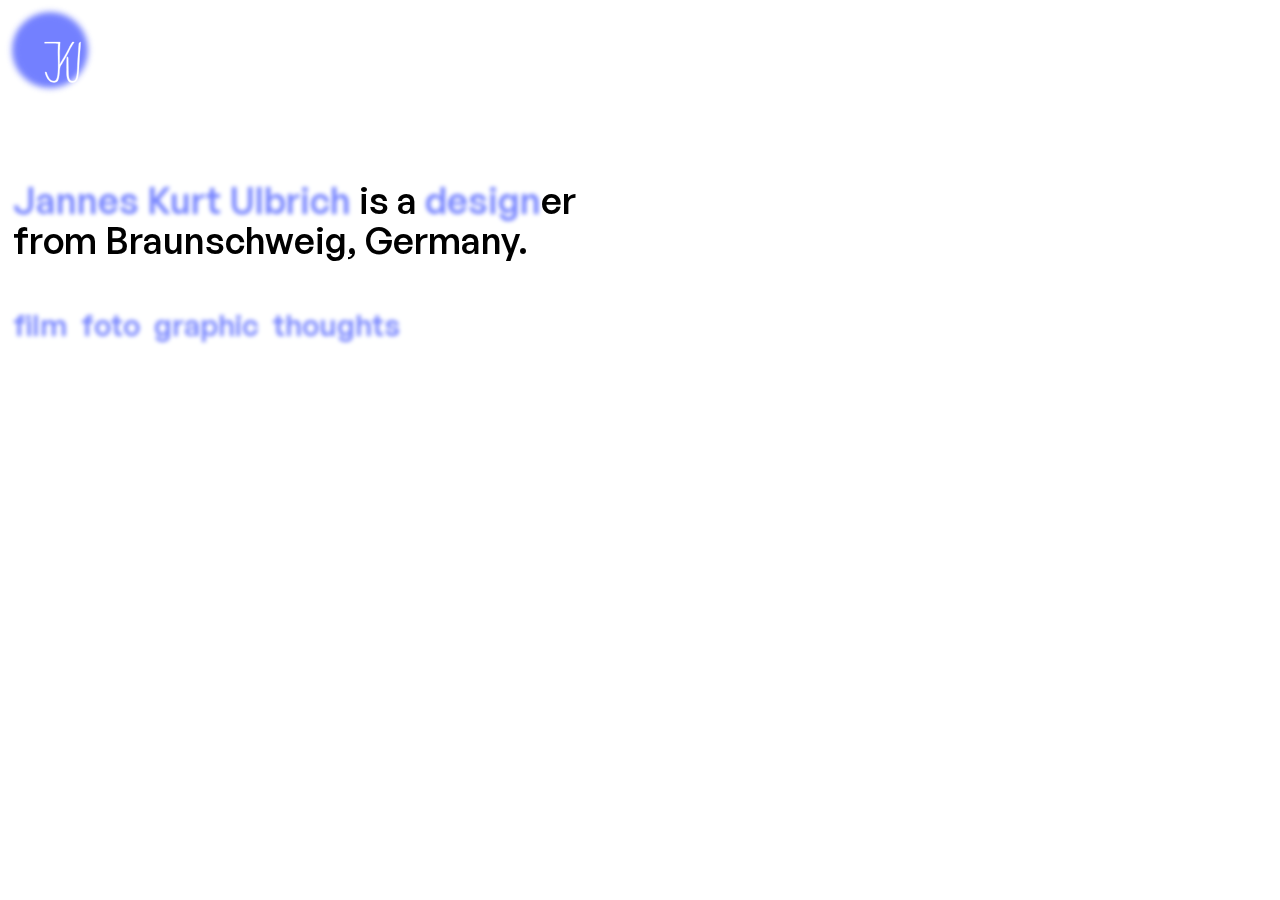
==== index.html @ 19713301 "Add files via upload" ====
<!DOCTYPE html>
<html lang="en" dir="ltr">
  <head>
    <meta charset="utf-8">
    <title>Jannes Kurt Ulbrich</title>
    <link rel="stylesheet" href="css/style.css">
    <meta name="viewport" content="width=device-width, initial-scale=1">
  </head>


<body>
  <!-- Opener -->
  <!-- <div class="hallo">
    <div class="wall"></div>
    <p class="hallo">enter</p>
    <p class="enter">to enter this place you better find the door</p>
  </div> -->
  <!-- Opener -->

  <a href="hello.html"><img class="logo" src="img/LogoVersuch.svg" alt=""></a>

  <!-- Startseite -->
  <div class="info-home">
    <p class="description"><a class="about" href="about.html">Jannes Kurt Ulbrich</a> is a <a class="randomproject">design</a>er<br>
    from Braunschweig, Germany.<br></p>
    <!-- Navigation -->
    <p class="nav">
      <a class="nav" href="#">film</a>
      <a class="nav" href="#">foto</a>
      <a class="nav" href="#">graphic</a>
      <a class="nav" href="#">thoughts</a>
    </p>
  </div>
  <!-- <a href="">work</a>ing in the field for about 3 days.</p> -->


  <!-- Projekte -->

  <div class="projekte-home">
    <div class="citylandscapes"><img src="img/foto/citylandscapes/bluegreen.png" alt=""></div>
    <div class="standderdinge"><img src="img/foto/standderdinge/ampel.jpg" alt=""></div>
    <div class="sicknwrong"><video autoplay muted loop src="vid/sicknwrong.mp4"></video>
    </div>
  </div>

  <div class="projekte-descr">
    <h1 class="projekt-home citylandscapes">City Landscapes</h1>
    <p class="projekt-home citylandscapes">Green Cities are beautiful cities. But how can we reintegrate nature into our cities?<br><a class="more" href="#">more</a></p>

    <h1 class="projekt-home standderdinge">Stand der Dinge</h1>
    <p class="projekt-home standderdinge">Walking through your neighbourhood there are many things you can see. It struck me how many people put out boxes with trash in it for other peope to collect. Thing have a live on their own.<br><a class="more" href="#">more</a></p>

    <h1 class="projekt-home sicknwrong">Sick N' Wrong</h1>
    <p class="projekt-home sicknwrong">Mock-Up Trailer for an special film festival.<br><a class="more" href="#">more</a></p>
  </div>
  <!-- Projekte -->


</body>


<script src="js/script.js"></script>
<script src="js/randomproject.js"></script>
---- css/style.css ----
* {
  margin: 0;
  box-sizing: border-box;
  cursor: url('../img/cursor.png'), auto;
}

@-moz-document url-prefix() {
  html, body {scrollbar-width: none;}
}

@font-face {
  font-family: 'GeneralSans-Medium';
  src: url('../fonts/GeneralSans-Medium.woff2') format('woff2'),
       url('../fonts/GeneralSans-Medium.woff') format('woff'),
       url('../fonts/GeneralSans-Medium.ttf') format('truetype');
       font-weight: 500;
       font-display: swap;
       font-style: normal;
}
@font-face {
  font-family: 'GeneralSans-Variable';
  src: url('../fonts/GeneralSans-Variable.woff2') format('woff2');
       font-weight: 200 700;
       font-display: swap;
       font-style: normal;
}



/* Allgemein */
p {
  /* font-family: Favorit; */
  font-family: GeneralSans-Variable;
  font-variation-settings: 'wght' 540.0;
}

a {
  text-decoration: none;
  /* color: #7381FF; */
  cursor: url('../img/cursor_pointer.png'), auto;

  color: transparent;
  text-shadow: 0 0 4px rgba(115,129,255,1);

  /* color: transparent;
  text-shadow: 0 0 5px rgba(115,129,255,0.5); */

  -webkit-touch-callout: none;
  -webkit-user-select: none;
  -khtml-user-select: none;
  -moz-user-select: none;
  -ms-user-select: none;
  user-select: none;
}
a:hover {
  /* color: #ffff00; */
  color: #7381FF;
  text-shadow: none;
}
p::selection {
  background-color: #000;
  color: #fff;
}
br::selection {
  background-color: #000;
}
a::selection {
  background-color: #000;
}

h1 {
  /* font-family: Favorit; */
  font-family: GeneralSans-Variable;
  font-weight: 800;
  font-size: calc(10px + (20 - 10) * ((100vw - 420px) / (1920 - 420)));
}
h1::selection {
  background-color: #000;
  text-decoration: underline;
}

/* span.wordshadow {
  color: transparent;
  text-shadow: 0 0 4px rgba(115,129,255,1); */
  /* text-shadow: 0 0 4px rgba(0,0,0,1); */
/* }
span::selection {
  background-color: #000;
  color: #fff;
} */
/* Allgemein */


/* div.hallo {
  position: absolute;
  width: 100vw;
  height: 100vh;
} */

/* Opener */
p.hallo {
  position: fixed;
  top: 30%;
  left: 50%;
  font-size: 7vw;
  transform: translate(-50%, -50%);
  color: #fff;
  background-color: #000;
  display: block;
  opacity: 0%;
  transition: opacity 0.15s ease-in;
}
p.hallo:hover {
  /* background-color: #000; */
  color: #fff;
  opacity: 100%;
}
a.hallo {
  color: #fff;
}
a.hallo:hover {
  color: #fff;
}

div.wall {
  position: absolute;
  top: 0;
  width: 100vw;
  height: 100vh;
  background-color: #ffff00;
  cursor: url('../img/cursorblack.png'), auto;
}

p.enter {
  position: absolute;
  color: #fff;
  top: 50%;
  left: 50%;
  transform: translate(-50%, -50%);
  cursor: url('../img/cursorblack.png'), auto;
}
/* Opener */
p.skip {
  position: fixed;
  bottom: 1%;
  left: 1%;
}
p.skip a {
  color: #000;
  text-shadow: none;
  z-index: 1;
}

img.logo {
  /* display: none; */
  position: fixed;
  top: 0;
  left: 0;
  /* animation-duration: 3s;
  animation-name: logoMove; */
  width: 100px;
  cursor: url('../img/cursor_pointer.png'), auto;
}

/* @keyframes logoMove {
  from {
    left: 0;
    width: 100px;
  }
  to {
    left: 900px;
    width: 20px;
  }
} */


/* Beschreibung Homepage */
div.info-home {
  position: fixed;
  top: 20%;
}
p.description {
  margin-left: 1vw;
  /* font-family: Favorit; */
  font-family: GeneralSans-Variable;
  font-size: calc(25px + (45 - 25) * ((100vw - 420px) / (1920 - 420)));
  /* color: #7381FF; */
  line-height: 110%;
  /* margin-left: 100px; */
  cursor: url('../img/cursor.png'), auto;
}
/* Navigation */
p.nav {
  margin-top: 45px;
  margin-left: 1vw;
  /* margin-top: 10px; */
  /* font-size: calc(25px + (45 - 25) * ((100vw - 420px) / (1920 - 420))); */
  font-size: calc(20px + (37 - 20) * ((100vw - 420px) / (1920 - 420)));
}
a.nav {
  margin-right: 8px;
}

/* PROJEKTE-HOME */
/* allgemein */
div.projekte-home {
  position: absolute;
  z-index: -1;
  display: flex;
  top: 15vh;
  right: 1vw;
  width: 70vw;
  height: 80vh;
  /* background-color: #ffff00; */
}
div.projekte-home div {
  position: absolute;
  /* display: flex; */
  width: 100%;
  height: 100%;
}
div.projekte-home img {
  position: relative;
  margin: auto;
  vertical-align: middle;
  max-width: 100%;
  max-height: 100%;
}
div.projekte-home video {
  position: relative;
  margin: auto;
  vertical-align: middle;
  max-width: 100%;
  max-height: 100%;
}

div.projekte-descr {
  /* background-color: #ffff00; */
  width: 20vw;
  height: 30vh;
  margin-left: 1vw;
  margin-top: 50vh;
  font-size: calc(10px + (20 - 10) * ((100vw - 420px) / (1920 - 420)));
}

a.more {
  font-weight: bold;
}

/* allgemein */
/* citylandscapes */
.citylandscapes {display: none;}
/* Stand der Dinge */
.standderdinge {display: none;}
/* Sick N Wrong */
.sicknwrong {display: none;}

/* PROJEKTE HOME */


/* Homepage */

/* ABOUT */
div.about {
  position: fixed;
  top: 20%;
}
p.cv {
  margin-left: 1vw;
  margin-top: 40px;
  font-family: GeneralSans-Variable;
  font-size: calc(15px + (30 - 15) * ((100vw - 420px) / (1920 - 420)));
  /* color: #7381FF; */
  line-height: 110%;
}
p.awards {
  margin-left: 2.5vw;
  margin-top: 60px;
  font-size: calc(15px + (30 - 15) * ((100vw - 420px) / (1920 - 420)));
  line-height: 110%;
}
p.more {
  margin-left: 4vw;
  margin-top: 60px;
  font-size: calc(15px + (30 - 15) * ((100vw - 420px) / (1920 - 420)));
  line-height: 110%;
}

div.action {
  padding-left: 15vw;
  padding-top: 90vh;
  position: relative;
  z-index: -1;
  padding-bottom: 100vh;
}
div.actionimage {
  /* position: absolute; */
  width: 30vw;
  max-height: 60vh;
  margin-bottom: 40vh;
}
div.actionimage img {
  position: relative;
  max-width: 100%;
  max-height: 100%;
}
div.img2 {
  margin-left: 40vw;
}
div.vid1 video {
  width: 30vw;
}
/* ABOUT */
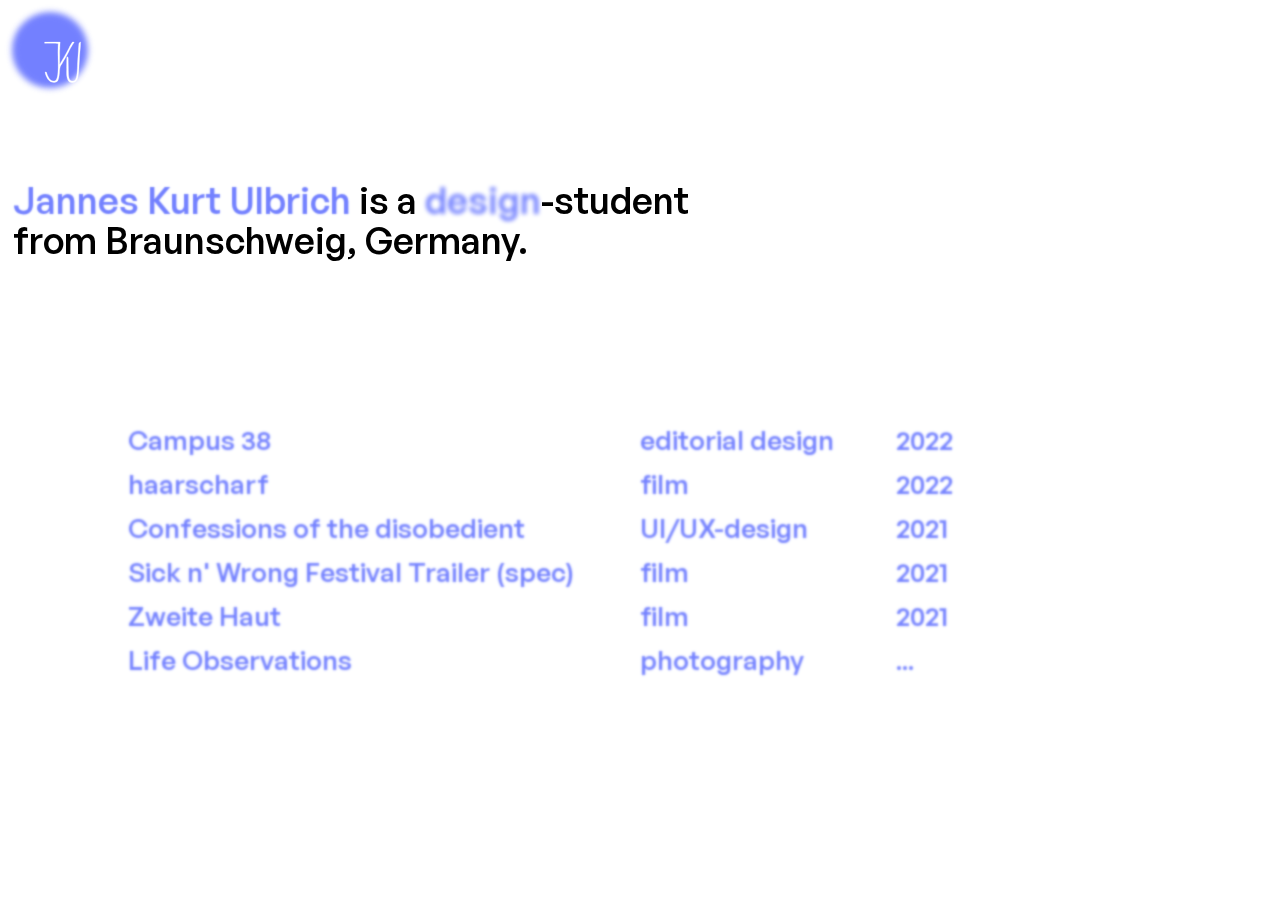
==== commit f2be8b2e: "Add files via upload" ====
--- a/index.html
+++ b/index.html
@@ -9,28 +9,39 @@
 
 
 <body>
-  <!-- Opener -->
-  <!-- <div class="hallo">
-    <div class="wall"></div>
-    <p class="hallo">enter</p>
-    <p class="enter">to enter this place you better find the door</p>
-  </div> -->
-  <!-- Opener -->
 
   <a href="hello.html"><img class="logo" src="img/LogoVersuch.svg" alt=""></a>
 
   <!-- Startseite -->
-  <div class="info-home">
-    <p class="description"><a class="about" href="about.html">Jannes Kurt Ulbrich</a> is a <a class="randomproject">design</a>er<br>
-    from Braunschweig, Germany.<br></p>
-    <!-- Navigation -->
-    <p class="nav">
-      <a class="nav" href="#">film</a>
-      <a class="nav" href="#">foto</a>
-      <a class="nav" href="#">graphic</a>
-      <a class="nav" href="#">thoughts</a>
-    </p>
-  </div>
+    <div class="home-content">
+      <p class="description"><a class="about" href="about.html">Jannes Kurt Ulbrich</a> is a <a class="randomproject">design</a>-student<br>from Braunschweig, Germany.<br></p>
+      <!-- Navigation -->
+      <!-- <p class="nav">
+        <a class="nav" href="#">film</a>
+        <a class="nav" href="#">foto</a>
+        <a class="nav" href="#">graphic</a>
+        <a class="nav" href="#">thoughts</a>
+      </p> -->
+      <div class="projects">
+        <!-- Campus38 -->
+        <p id="link-C38"><a class="p-campus38" href="#"><span class="title">Campus 38</span><span class="class">editorial design</span>2022</a></p>
+        <!-- haarscharf -->
+        <p id="link-hs"><a class="p-haarscharf" href="#"><span class="title">haarscharf</span><span class="class">film</span>2022</a></p>
+        <!-- Confessions of the Disobdient -->
+        <p id="link-conf"><a class="p-confessions" href="#"><span class="title">Confessions of the disobedient</span><span class="class">UI/UX-design</span>2021</a></p>
+        <!-- Sick n' Wrong -->
+        <p id="link-snw"><a class="p-sicknwrong" href="#"><span class="title" id="p-sicknwrong">Sick n' Wrong Festival Trailer (spec)</span><span class="class">film</span>2021</a></p>
+        <!-- Zweite Haut -->
+        <p id="link-zh"><a class="p-sicknwrong" href="#"><span class="title">Zweite Haut</span><span class="class">film</span>2021</a></p>
+        <!-- Life Observations -->
+        <p id="link-lo"><a class="p-sicknwrong" href="#"><span class="title">Life Observations</span><span class="class">photography</span>...</a></p>
+      </div>
+    </div>
+
+    <!-- <div class="home-preview"> -->
+      <div class="pre pre-hs"><img src="img/haarscharf/hs.gif" alt=""></div>
+      <div class="pre pre-snw"><img src="img/snw/snw.gif" alt=""></div>
+      <div class="pre pre-zh"><img src="img/zweiteHaut/zh.gif" alt=""></div>
   <!-- <a href="">work</a>ing in the field for about 3 days.</p> -->
 
 
@@ -61,3 +72,4 @@
 
 <script src="js/script.js"></script>
 <script src="js/randomproject.js"></script>
+<script src="js/preview.js"></script>
--- a/css/style.css
+++ b/css/style.css
@@ -29,7 +29,7 @@
 
 /* Allgemein */
 p {
-  /* font-family: Favorit; */
+  font-family: Favorit;
   font-family: GeneralSans-Variable;
   font-variation-settings: 'wght' 540.0;
 }
@@ -41,6 +41,7 @@
 
   color: transparent;
   text-shadow: 0 0 4px rgba(115,129,255,1);
+  /* text-shadow: 0 0 4px rgba(0,0,0,1); */
 
   /* color: transparent;
   text-shadow: 0 0 5px rgba(115,129,255,0.5); */
@@ -55,6 +56,7 @@
 a:hover {
   /* color: #ffff00; */
   color: #7381FF;
+  /* color: #000; */
   text-shadow: none;
 }
 p::selection {
@@ -175,7 +177,7 @@
 
 
 /* Beschreibung Homepage */
-div.info-home {
+div.home-content {
   position: fixed;
   top: 20%;
 }
@@ -189,6 +191,83 @@
   /* margin-left: 100px; */
   cursor: url('../img/cursor.png'), auto;
 }
+a.about {
+  text-shadow: 0 0 calc(1px + (2.5 - 1) * ((100vw - 420px) / (1920 - 420))) rgba(115,129,255,1);
+}
+a.about:hover {
+  text-shadow: none;
+}
+/* Beschreibung */
+
+/* PROJEKTLISTE */
+div.projects {
+  /* background-color: yellow; */
+  width: 100vw;
+  padding-left: 10vw;
+  margin-top: 18vh;
+  font-size: calc(15px + (35 - 15) * ((100vw - 420px) / (1920 - 420)));
+
+  display: flex;
+  flex-direction: column;
+  gap: 0.3em;
+}
+div.projects a {
+  text-shadow: 0 0 calc(1px + (3.5 - 1) * ((100vw - 420px) / (1920 - 420))) rgba(115,129,255,1);
+  white-space: pre;
+}
+div.projects a:hover {
+  text-shadow: none;
+}
+div.projects span.title {
+  display: inline-block;
+  width: 40vw;
+  cursor: url('../img/cursor_pointer.png'), auto;
+}
+div.projects span.class {
+  display: inline-block;
+  width: 20vw;
+  cursor: url('../img/cursor_pointer.png'), auto;
+}
+/* PROJEKTLISTE */
+
+/* PROJEKT-PREVIEW */
+/* div.home-preview {
+  position: fixed;
+  top: 0;
+  left: 0;
+  width: 100vw;
+  height: 100vw;
+  z-index: -2;
+} */
+div.pre {
+  position: absolute;
+  z-index: 2;
+}
+div.pre img {
+  position: relative;
+  max-width: 100%;
+  max-height: 100%;
+}
+div.pre-snw {
+  display: none;
+  width: 30vw;
+  top: 30vh;
+  right: 15vw;
+}
+div.pre-zh {
+  display: none;
+  width: 25vw;
+  top: 27.5vh;
+  left: 15vw;
+}
+div.pre-hs {
+  display: none;
+  width: 33vw;
+  top: 16vh;
+  left: 35vw;
+}
+/* PROJEKT-PREVIEW */
+
 /* Navigation */
 p.nav {
   margin-top: 45px;
@@ -200,6 +279,7 @@
 a.nav {
   margin-right: 8px;
 }
+/* Navigation */
 
 /* PROJEKTE-HOME */
 /* allgemein */
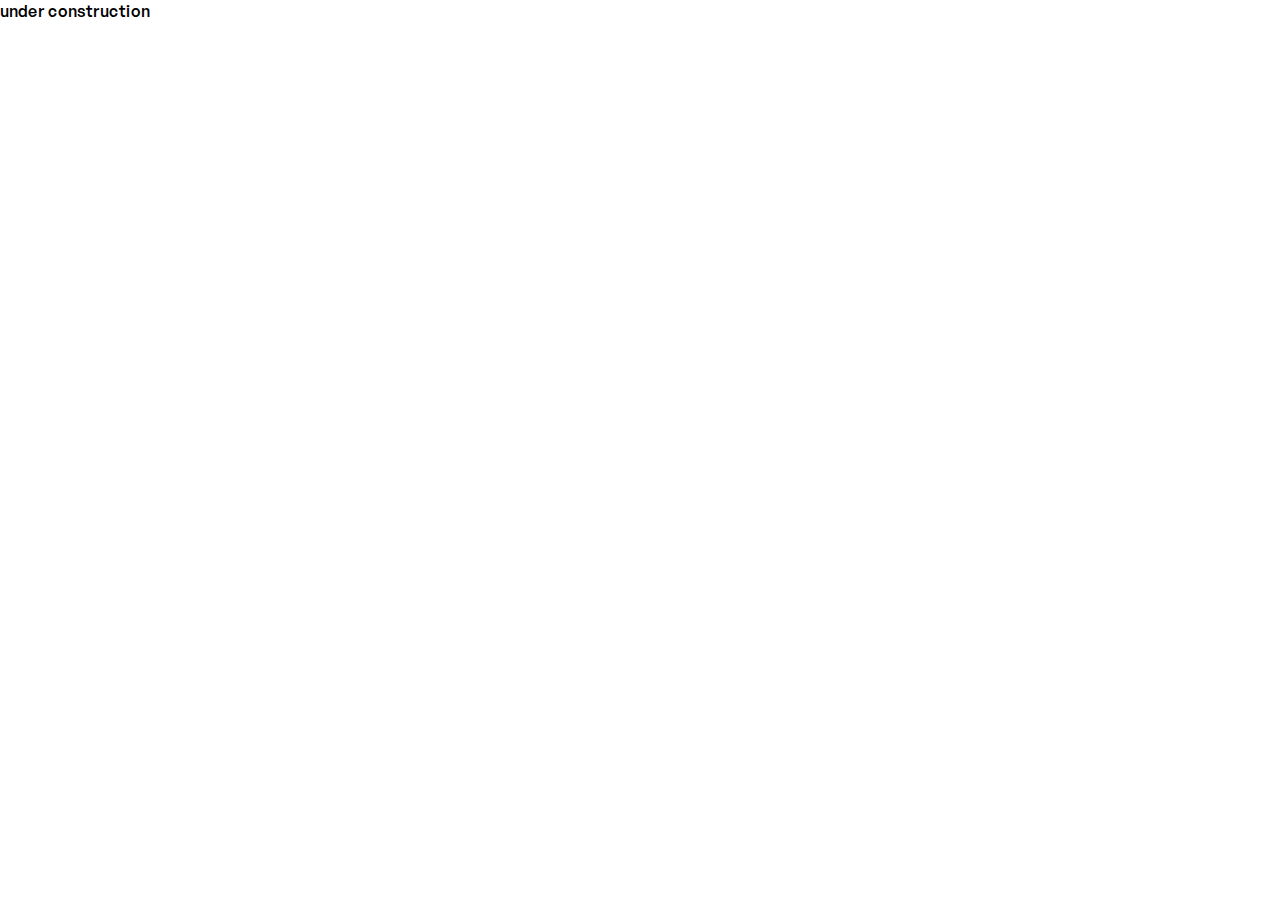
==== commit 9c10a7a6: "construction" ====
--- a/index.html
+++ b/index.html
@@ -1,75 +1,10 @@
-<!DOCTYPE html>
-<html lang="en" dir="ltr">
-  <head>
-    <meta charset="utf-8">
-    <title>Jannes Kurt Ulbrich</title>
-    <link rel="stylesheet" href="css/style.css">
-    <meta name="viewport" content="width=device-width, initial-scale=1">
-  </head>
-
-
-<body>
-
-  <a href="hello.html"><img class="logo" src="img/LogoVersuch.svg" alt=""></a>
-
-  <!-- Startseite -->
-    <div class="home-content">
-      <p class="description"><a class="about" href="about.html">Jannes Kurt Ulbrich</a> is a <a class="randomproject">design</a>-student<br>from Braunschweig, Germany.<br></p>
-      <!-- Navigation -->
-      <!-- <p class="nav">
-        <a class="nav" href="#">film</a>
-        <a class="nav" href="#">foto</a>
-        <a class="nav" href="#">graphic</a>
-        <a class="nav" href="#">thoughts</a>
-      </p> -->
-      <div class="projects">
-        <!-- Campus38 -->
-        <p id="link-C38"><a class="p-campus38" href="#"><span class="title">Campus 38</span><span class="class">editorial design</span>2022</a></p>
-        <!-- haarscharf -->
-        <p id="link-hs"><a class="p-haarscharf" href="#"><span class="title">haarscharf</span><span class="class">film</span>2022</a></p>
-        <!-- Confessions of the Disobdient -->
-        <p id="link-conf"><a class="p-confessions" href="#"><span class="title">Confessions of the disobedient</span><span class="class">UI/UX-design</span>2021</a></p>
-        <!-- Sick n' Wrong -->
-        <p id="link-snw"><a class="p-sicknwrong" href="#"><span class="title" id="p-sicknwrong">Sick n' Wrong Festival Trailer (spec)</span><span class="class">film</span>2021</a></p>
-        <!-- Zweite Haut -->
-        <p id="link-zh"><a class="p-sicknwrong" href="#"><span class="title">Zweite Haut</span><span class="class">film</span>2021</a></p>
-        <!-- Life Observations -->
-        <p id="link-lo"><a class="p-sicknwrong" href="#"><span class="title">Life Observations</span><span class="class">photography</span>...</a></p>
-      </div>
-    </div>
-
-    <!-- <div class="home-preview"> -->
-      <div class="pre pre-hs"><img src="img/haarscharf/hs.gif" alt=""></div>
-      <div class="pre pre-snw"><img src="img/snw/snw.gif" alt=""></div>
-      <div class="pre pre-zh"><img src="img/zweiteHaut/zh.gif" alt=""></div>
-  <!-- <a href="">work</a>ing in the field for about 3 days.</p> -->
-
-
-  <!-- Projekte -->
-
-  <div class="projekte-home">
-    <div class="citylandscapes"><img src="img/foto/citylandscapes/bluegreen.png" alt=""></div>
-    <div class="standderdinge"><img src="img/foto/standderdinge/ampel.jpg" alt=""></div>
-    <div class="sicknwrong"><video autoplay muted loop src="vid/sicknwrong.mp4"></video>
-    </div>
-  </div>
-
-  <div class="projekte-descr">
-    <h1 class="projekt-home citylandscapes">City Landscapes</h1>
-    <p class="projekt-home citylandscapes">Green Cities are beautiful cities. But how can we reintegrate nature into our cities?<br><a class="more" href="#">more</a></p>
-
-    <h1 class="projekt-home standderdinge">Stand der Dinge</h1>
-    <p class="projekt-home standderdinge">Walking through your neighbourhood there are many things you can see. It struck me how many people put out boxes with trash in it for other peope to collect. Thing have a live on their own.<br><a class="more" href="#">more</a></p>
-
-    <h1 class="projekt-home sicknwrong">Sick N' Wrong</h1>
-    <p class="projekt-home sicknwrong">Mock-Up Trailer for an special film festival.<br><a class="more" href="#">more</a></p>
-  </div>
-  <!-- Projekte -->
-
-
-</body>
-
-
-<script src="js/script.js"></script>
-<script src="js/randomproject.js"></script>
-<script src="js/preview.js"></script>
+<!DOCTYPE html>
+<html lang="en" dir="ltr">
+  <head>
+    <meta charset="utf-8">
+    <title>Jannes Kurt Ulbrich</title>
+    <link rel="stylesheet" href="css/style.css">
+    <meta name="viewport" content="width=device-width, initial-scale=1">
+  </head>
+
+<p>under construction</p>
--- a/css/style.css
+++ b/css/style.css
@@ -1,393 +1,393 @@
-* {
-  margin: 0;
-  box-sizing: border-box;
-  cursor: url('../img/cursor.png'), auto;
-}
-
-@-moz-document url-prefix() {
-  html, body {scrollbar-width: none;}
-}
-
-@font-face {
-  font-family: 'GeneralSans-Medium';
-  src: url('../fonts/GeneralSans-Medium.woff2') format('woff2'),
-       url('../fonts/GeneralSans-Medium.woff') format('woff'),
-       url('../fonts/GeneralSans-Medium.ttf') format('truetype');
-       font-weight: 500;
-       font-display: swap;
-       font-style: normal;
-}
-@font-face {
-  font-family: 'GeneralSans-Variable';
-  src: url('../fonts/GeneralSans-Variable.woff2') format('woff2');
-       font-weight: 200 700;
-       font-display: swap;
-       font-style: normal;
-}
-
-
-
-/* Allgemein */
-p {
-  font-family: Favorit;
-  font-family: GeneralSans-Variable;
-  font-variation-settings: 'wght' 540.0;
-}
-
-a {
-  text-decoration: none;
-  /* color: #7381FF; */
-  cursor: url('../img/cursor_pointer.png'), auto;
-
-  color: transparent;
-  text-shadow: 0 0 4px rgba(115,129,255,1);
-  /* text-shadow: 0 0 4px rgba(0,0,0,1); */
-
-  /* color: transparent;
-  text-shadow: 0 0 5px rgba(115,129,255,0.5); */
-
-  -webkit-touch-callout: none;
-  -webkit-user-select: none;
-  -khtml-user-select: none;
-  -moz-user-select: none;
-  -ms-user-select: none;
-  user-select: none;
-}
-a:hover {
-  /* color: #ffff00; */
-  color: #7381FF;
-  /* color: #000; */
-  text-shadow: none;
-}
-p::selection {
-  background-color: #000;
-  color: #fff;
-}
-br::selection {
-  background-color: #000;
-}
-a::selection {
-  background-color: #000;
-}
-
-h1 {
-  /* font-family: Favorit; */
-  font-family: GeneralSans-Variable;
-  font-weight: 800;
-  font-size: calc(10px + (20 - 10) * ((100vw - 420px) / (1920 - 420)));
-}
-h1::selection {
-  background-color: #000;
-  text-decoration: underline;
-}
-
-/* span.wordshadow {
-  color: transparent;
-  text-shadow: 0 0 4px rgba(115,129,255,1); */
-  /* text-shadow: 0 0 4px rgba(0,0,0,1); */
-/* }
-span::selection {
-  background-color: #000;
-  color: #fff;
-} */
-/* Allgemein */
-
-
-/* div.hallo {
-  position: absolute;
-  width: 100vw;
-  height: 100vh;
-} */
-
-/* Opener */
-p.hallo {
-  position: fixed;
-  top: 30%;
-  left: 50%;
-  font-size: 7vw;
-  transform: translate(-50%, -50%);
-  color: #fff;
-  background-color: #000;
-  display: block;
-  opacity: 0%;
-  transition: opacity 0.15s ease-in;
-}
-p.hallo:hover {
-  /* background-color: #000; */
-  color: #fff;
-  opacity: 100%;
-}
-a.hallo {
-  color: #fff;
-}
-a.hallo:hover {
-  color: #fff;
-}
-
-div.wall {
-  position: absolute;
-  top: 0;
-  width: 100vw;
-  height: 100vh;
-  background-color: #ffff00;
-  cursor: url('../img/cursorblack.png'), auto;
-}
-
-p.enter {
-  position: absolute;
-  color: #fff;
-  top: 50%;
-  left: 50%;
-  transform: translate(-50%, -50%);
-  cursor: url('../img/cursorblack.png'), auto;
-}
-/* Opener */
-p.skip {
-  position: fixed;
-  bottom: 1%;
-  left: 1%;
-}
-p.skip a {
-  color: #000;
-  text-shadow: none;
-  z-index: 1;
-}
-
-img.logo {
-  /* display: none; */
-  position: fixed;
-  top: 0;
-  left: 0;
-  /* animation-duration: 3s;
-  animation-name: logoMove; */
-  width: 100px;
-  cursor: url('../img/cursor_pointer.png'), auto;
-}
-
-/* @keyframes logoMove {
-  from {
-    left: 0;
-    width: 100px;
-  }
-  to {
-    left: 900px;
-    width: 20px;
-  }
-} */
-
-
-/* Beschreibung Homepage */
-div.home-content {
-  position: fixed;
-  top: 20%;
-}
-p.description {
-  margin-left: 1vw;
-  /* font-family: Favorit; */
-  font-family: GeneralSans-Variable;
-  font-size: calc(25px + (45 - 25) * ((100vw - 420px) / (1920 - 420)));
-  /* color: #7381FF; */
-  line-height: 110%;
-  /* margin-left: 100px; */
-  cursor: url('../img/cursor.png'), auto;
-}
-a.about {
-  text-shadow: 0 0 calc(1px + (2.5 - 1) * ((100vw - 420px) / (1920 - 420))) rgba(115,129,255,1);
-}
-a.about:hover {
-  text-shadow: none;
-}
-/* Beschreibung */
-
-/* PROJEKTLISTE */
-div.projects {
-  /* background-color: yellow; */
-  width: 100vw;
-  padding-left: 10vw;
-  margin-top: 18vh;
-  font-size: calc(15px + (35 - 15) * ((100vw - 420px) / (1920 - 420)));
-
-  display: flex;
-  flex-direction: column;
-  gap: 0.3em;
-}
-div.projects a {
-  text-shadow: 0 0 calc(1px + (3.5 - 1) * ((100vw - 420px) / (1920 - 420))) rgba(115,129,255,1);
-  white-space: pre;
-}
-div.projects a:hover {
-  text-shadow: none;
-}
-div.projects span.title {
-  display: inline-block;
-  width: 40vw;
-  cursor: url('../img/cursor_pointer.png'), auto;
-}
-div.projects span.class {
-  display: inline-block;
-  width: 20vw;
-  cursor: url('../img/cursor_pointer.png'), auto;
-}
-/* PROJEKTLISTE */
-
-/* PROJEKT-PREVIEW */
-/* div.home-preview {
-  position: fixed;
-  top: 0;
-  left: 0;
-  width: 100vw;
-  height: 100vw;
-  z-index: -2;
-} */
-div.pre {
-  position: absolute;
-  z-index: 2;
-}
-div.pre img {
-  position: relative;
-  max-width: 100%;
-  max-height: 100%;
-}
-div.pre-snw {
-  display: none;
-  width: 30vw;
-  top: 30vh;
-  right: 15vw;
-}
-div.pre-zh {
-  display: none;
-  width: 25vw;
-  top: 27.5vh;
-  left: 15vw;
-}
-div.pre-hs {
-  display: none;
-  width: 33vw;
-  top: 16vh;
-  left: 35vw;
-}
-/* PROJEKT-PREVIEW */
-
-/* Navigation */
-p.nav {
-  margin-top: 45px;
-  margin-left: 1vw;
-  /* margin-top: 10px; */
-  /* font-size: calc(25px + (45 - 25) * ((100vw - 420px) / (1920 - 420))); */
-  font-size: calc(20px + (37 - 20) * ((100vw - 420px) / (1920 - 420)));
-}
-a.nav {
-  margin-right: 8px;
-}
-/* Navigation */
-
-/* PROJEKTE-HOME */
-/* allgemein */
-div.projekte-home {
-  position: absolute;
-  z-index: -1;
-  display: flex;
-  top: 15vh;
-  right: 1vw;
-  width: 70vw;
-  height: 80vh;
-  /* background-color: #ffff00; */
-}
-div.projekte-home div {
-  position: absolute;
-  /* display: flex; */
-  width: 100%;
-  height: 100%;
-}
-div.projekte-home img {
-  position: relative;
-  margin: auto;
-  vertical-align: middle;
-  max-width: 100%;
-  max-height: 100%;
-}
-div.projekte-home video {
-  position: relative;
-  margin: auto;
-  vertical-align: middle;
-  max-width: 100%;
-  max-height: 100%;
-}
-
-div.projekte-descr {
-  /* background-color: #ffff00; */
-  width: 20vw;
-  height: 30vh;
-  margin-left: 1vw;
-  margin-top: 50vh;
-  font-size: calc(10px + (20 - 10) * ((100vw - 420px) / (1920 - 420)));
-}
-
-a.more {
-  font-weight: bold;
-}
-
-/* allgemein */
-/* citylandscapes */
-.citylandscapes {display: none;}
-/* Stand der Dinge */
-.standderdinge {display: none;}
-/* Sick N Wrong */
-.sicknwrong {display: none;}
-
-/* PROJEKTE HOME */
-
-
-/* Homepage */
-
-/* ABOUT */
-div.about {
-  position: fixed;
-  top: 20%;
-}
-p.cv {
-  margin-left: 1vw;
-  margin-top: 40px;
-  font-family: GeneralSans-Variable;
-  font-size: calc(15px + (30 - 15) * ((100vw - 420px) / (1920 - 420)));
-  /* color: #7381FF; */
-  line-height: 110%;
-}
-p.awards {
-  margin-left: 2.5vw;
-  margin-top: 60px;
-  font-size: calc(15px + (30 - 15) * ((100vw - 420px) / (1920 - 420)));
-  line-height: 110%;
-}
-p.more {
-  margin-left: 4vw;
-  margin-top: 60px;
-  font-size: calc(15px + (30 - 15) * ((100vw - 420px) / (1920 - 420)));
-  line-height: 110%;
-}
-
-div.action {
-  padding-left: 15vw;
-  padding-top: 90vh;
-  position: relative;
-  z-index: -1;
-  padding-bottom: 100vh;
-}
-div.actionimage {
-  /* position: absolute; */
-  width: 30vw;
-  max-height: 60vh;
-  margin-bottom: 40vh;
-}
-div.actionimage img {
-  position: relative;
-  max-width: 100%;
-  max-height: 100%;
-}
-div.img2 {
-  margin-left: 40vw;
-}
-div.vid1 video {
-  width: 30vw;
-}
-/* ABOUT */
+* {
+  margin: 0;
+  box-sizing: border-box;
+  cursor: url('../img/cursor.png'), auto;
+}
+
+@-moz-document url-prefix() {
+  html, body {scrollbar-width: none;}
+}
+
+@font-face {
+  font-family: 'GeneralSans-Medium';
+  src: url('../fonts/GeneralSans-Medium.woff2') format('woff2'),
+       url('../fonts/GeneralSans-Medium.woff') format('woff'),
+       url('../fonts/GeneralSans-Medium.ttf') format('truetype');
+       font-weight: 500;
+       font-display: swap;
+       font-style: normal;
+}
+@font-face {
+  font-family: 'GeneralSans-Variable';
+  src: url('../fonts/GeneralSans-Variable.woff2') format('woff2');
+       font-weight: 200 700;
+       font-display: swap;
+       font-style: normal;
+}
+
+
+
+/* Allgemein */
+p {
+  font-family: Favorit;
+  font-family: GeneralSans-Variable;
+  font-variation-settings: 'wght' 540.0;
+}
+
+a {
+  text-decoration: none;
+  /* color: #7381FF; */
+  cursor: url('../img/cursor_pointer.png'), auto;
+
+  color: transparent;
+  text-shadow: 0 0 4px rgba(115,129,255,1);
+  /* text-shadow: 0 0 4px rgba(0,0,0,1); */
+
+  /* color: transparent;
+  text-shadow: 0 0 5px rgba(115,129,255,0.5); */
+
+  -webkit-touch-callout: none;
+  -webkit-user-select: none;
+  -khtml-user-select: none;
+  -moz-user-select: none;
+  -ms-user-select: none;
+  user-select: none;
+}
+a:hover {
+  /* color: #ffff00; */
+  color: #7381FF;
+  /* color: #000; */
+  text-shadow: none;
+}
+p::selection {
+  background-color: #000;
+  color: #fff;
+}
+br::selection {
+  background-color: #000;
+}
+a::selection {
+  background-color: #000;
+}
+
+h1 {
+  /* font-family: Favorit; */
+  font-family: GeneralSans-Variable;
+  font-weight: 800;
+  font-size: calc(10px + (20 - 10) * ((100vw - 420px) / (1920 - 420)));
+}
+h1::selection {
+  background-color: #000;
+  text-decoration: underline;
+}
+
+/* span.wordshadow {
+  color: transparent;
+  text-shadow: 0 0 4px rgba(115,129,255,1); */
+  /* text-shadow: 0 0 4px rgba(0,0,0,1); */
+/* }
+span::selection {
+  background-color: #000;
+  color: #fff;
+} */
+/* Allgemein */
+
+
+/* div.hallo {
+  position: absolute;
+  width: 100vw;
+  height: 100vh;
+} */
+
+/* Opener */
+p.hallo {
+  position: fixed;
+  top: 30%;
+  left: 50%;
+  font-size: 7vw;
+  transform: translate(-50%, -50%);
+  color: #fff;
+  background-color: #000;
+  display: block;
+  opacity: 0%;
+  transition: opacity 0.15s ease-in;
+}
+p.hallo:hover {
+  /* background-color: #000; */
+  color: #fff;
+  opacity: 100%;
+}
+a.hallo {
+  color: #fff;
+}
+a.hallo:hover {
+  color: #fff;
+}
+
+div.wall {
+  position: absolute;
+  top: 0;
+  width: 100vw;
+  height: 100vh;
+  background-color: #ffff00;
+  cursor: url('../img/cursorblack.png'), auto;
+}
+
+p.enter {
+  position: absolute;
+  color: #fff;
+  top: 50%;
+  left: 50%;
+  transform: translate(-50%, -50%);
+  cursor: url('../img/cursorblack.png'), auto;
+}
+/* Opener */
+p.skip {
+  position: fixed;
+  bottom: 1%;
+  left: 1%;
+}
+p.skip a {
+  color: #000;
+  text-shadow: none;
+  z-index: 1;
+}
+
+img.logo {
+  /* display: none; */
+  position: fixed;
+  top: 0;
+  left: 0;
+  /* animation-duration: 3s;
+  animation-name: logoMove; */
+  width: 100px;
+  cursor: url('../img/cursor_pointer.png'), auto;
+}
+
+/* @keyframes logoMove {
+  from {
+    left: 0;
+    width: 100px;
+  }
+  to {
+    left: 900px;
+    width: 20px;
+  }
+} */
+
+
+/* Beschreibung Homepage */
+div.home-content {
+  position: fixed;
+  top: 20%;
+}
+p.description {
+  margin-left: 1vw;
+  /* font-family: Favorit; */
+  font-family: GeneralSans-Variable;
+  font-size: calc(25px + (45 - 25) * ((100vw - 420px) / (1920 - 420)));
+  /* color: #7381FF; */
+  line-height: 110%;
+  /* margin-left: 100px; */
+  cursor: url('../img/cursor.png'), auto;
+}
+a.about {
+  text-shadow: 0 0 calc(1px + (2.5 - 1) * ((100vw - 420px) / (1920 - 420))) rgba(115,129,255,1);
+}
+a.about:hover {
+  text-shadow: none;
+}
+/* Beschreibung */
+
+/* PROJEKTLISTE */
+div.projects {
+  /* background-color: yellow; */
+  width: 100vw;
+  padding-left: 10vw;
+  margin-top: 18vh;
+  font-size: calc(15px + (35 - 15) * ((100vw - 420px) / (1920 - 420)));
+
+  display: flex;
+  flex-direction: column;
+  gap: 0.3em;
+}
+div.projects a {
+  text-shadow: 0 0 calc(1px + (3.5 - 1) * ((100vw - 420px) / (1920 - 420))) rgba(115,129,255,1);
+  white-space: pre;
+}
+div.projects a:hover {
+  text-shadow: none;
+}
+div.projects span.title {
+  display: inline-block;
+  width: 40vw;
+  cursor: url('../img/cursor_pointer.png'), auto;
+}
+div.projects span.class {
+  display: inline-block;
+  width: 20vw;
+  cursor: url('../img/cursor_pointer.png'), auto;
+}
+/* PROJEKTLISTE */
+
+/* PROJEKT-PREVIEW */
+/* div.home-preview {
+  position: fixed;
+  top: 0;
+  left: 0;
+  width: 100vw;
+  height: 100vw;
+  z-index: -2;
+} */
+div.pre {
+  position: absolute;
+  z-index: 2;
+}
+div.pre img {
+  position: relative;
+  max-width: 100%;
+  max-height: 100%;
+}
+div.pre-snw {
+  display: none;
+  width: 30vw;
+  top: 30vh;
+  right: 15vw;
+}
+div.pre-zh {
+  display: none;
+  width: 25vw;
+  top: 27.5vh;
+  left: 15vw;
+}
+div.pre-hs {
+  display: none;
+  width: 33vw;
+  top: 16vh;
+  left: 35vw;
+}
+/* PROJEKT-PREVIEW */
+
+/* Navigation */
+p.nav {
+  margin-top: 45px;
+  margin-left: 1vw;
+  /* margin-top: 10px; */
+  /* font-size: calc(25px + (45 - 25) * ((100vw - 420px) / (1920 - 420))); */
+  font-size: calc(20px + (37 - 20) * ((100vw - 420px) / (1920 - 420)));
+}
+a.nav {
+  margin-right: 8px;
+}
+/* Navigation */
+
+/* PROJEKTE-HOME */
+/* allgemein */
+div.projekte-home {
+  position: absolute;
+  z-index: -1;
+  display: flex;
+  top: 15vh;
+  right: 1vw;
+  width: 70vw;
+  height: 80vh;
+  /* background-color: #ffff00; */
+}
+div.projekte-home div {
+  position: absolute;
+  /* display: flex; */
+  width: 100%;
+  height: 100%;
+}
+div.projekte-home img {
+  position: relative;
+  margin: auto;
+  vertical-align: middle;
+  max-width: 100%;
+  max-height: 100%;
+}
+div.projekte-home video {
+  position: relative;
+  margin: auto;
+  vertical-align: middle;
+  max-width: 100%;
+  max-height: 100%;
+}
+
+div.projekte-descr {
+  /* background-color: #ffff00; */
+  width: 20vw;
+  height: 30vh;
+  margin-left: 1vw;
+  margin-top: 50vh;
+  font-size: calc(10px + (20 - 10) * ((100vw - 420px) / (1920 - 420)));
+}
+
+a.more {
+  font-weight: bold;
+}
+
+/* allgemein */
+/* citylandscapes */
+.citylandscapes {display: none;}
+/* Stand der Dinge */
+.standderdinge {display: none;}
+/* Sick N Wrong */
+.sicknwrong {display: none;}
+
+/* PROJEKTE HOME */
+
+
+/* Homepage */
+
+/* ABOUT */
+div.about {
+  position: fixed;
+  top: 20%;
+}
+p.cv {
+  margin-left: 1vw;
+  margin-top: 40px;
+  font-family: GeneralSans-Variable;
+  font-size: calc(15px + (30 - 15) * ((100vw - 420px) / (1920 - 420)));
+  /* color: #7381FF; */
+  line-height: 110%;
+}
+p.awards {
+  margin-left: 2.5vw;
+  margin-top: 60px;
+  font-size: calc(15px + (30 - 15) * ((100vw - 420px) / (1920 - 420)));
+  line-height: 110%;
+}
+p.more {
+  margin-left: 4vw;
+  margin-top: 60px;
+  font-size: calc(15px + (30 - 15) * ((100vw - 420px) / (1920 - 420)));
+  line-height: 110%;
+}
+
+div.action {
+  padding-left: 15vw;
+  padding-top: 90vh;
+  position: relative;
+  z-index: -1;
+  padding-bottom: 100vh;
+}
+div.actionimage {
+  /* position: absolute; */
+  width: 30vw;
+  max-height: 60vh;
+  margin-bottom: 40vh;
+}
+div.actionimage img {
+  position: relative;
+  max-width: 100%;
+  max-height: 100%;
+}
+div.img2 {
+  margin-left: 40vw;
+}
+div.vid1 video {
+  width: 30vw;
+}
+/* ABOUT */
